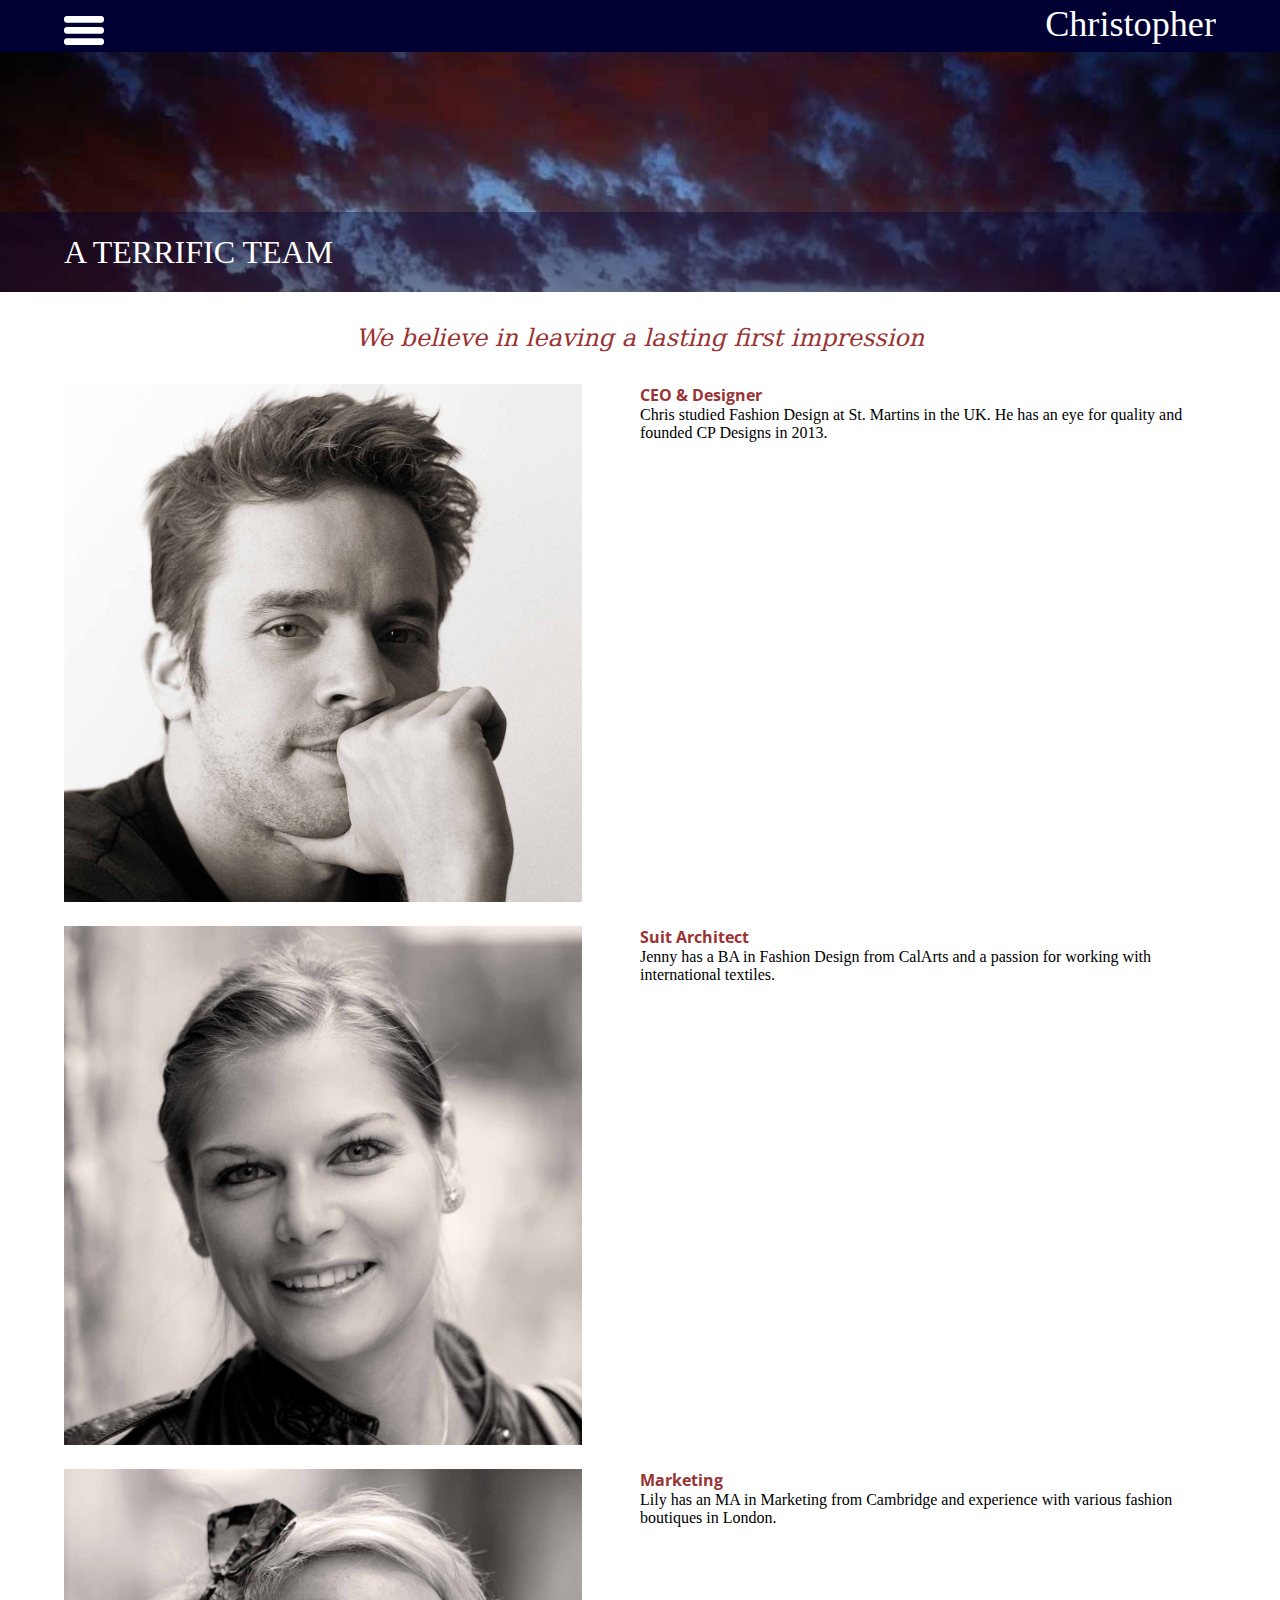
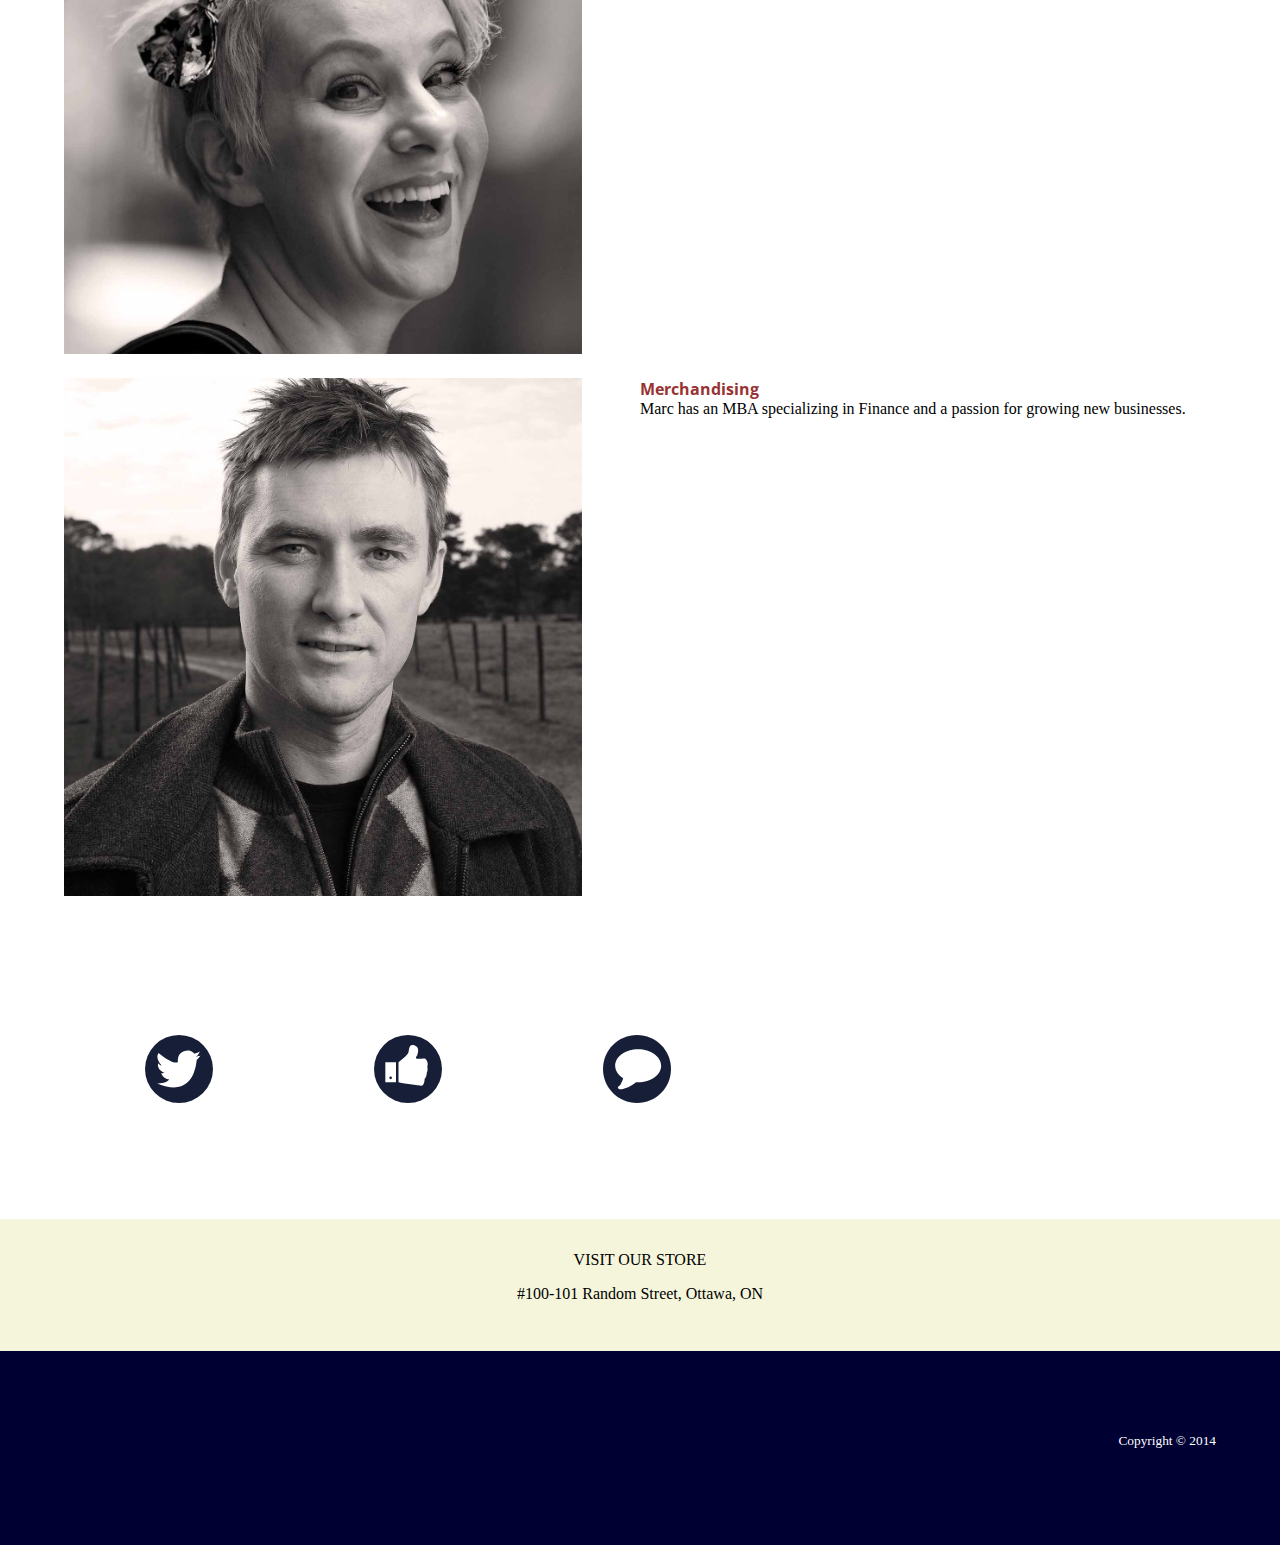
==== about.html @ 5569a4a6 "fixed figs" ====
<!DOCTYPE html>
<html lang="en-ca">
<head>
    <link href='http://fonts.googleapis.com/css?family=Open+Sans:300italic,400' rel='stylesheet' type='text/css'>
	<meta charset="utf-8">
	<title>About</title>
	<meta name="viewport" content="width=device-width,initial-scale=1">
    <link href="css/general.css" rel="stylesheet">
</head>
<body>
  
      <header class="masthead">
        <a href="index.html"><img src="images/logo-white.svg" alt="logo" class="logo"></a>
    </header>
    
        <a href="#nav" class="nav-btn" data-state="inactive"><img src="images/hamburger.svg">Navigate</a>
    
    <nav class="nav-top">	
            <ul>
				<li><a href="index.html">Home</a></li>
				<li><a href="products.html">
Suits</a></li>
			</ul>
        </nav>
    
        <div class="billboard-about">
        <div class="headline-about">
            <h1 class="h1about">A Terrific Team</h1>
        </div>
    </div>
    
    <article>
        
        <h2><span class="burgundy">We believe in leaving a lasting first impression</span></h2>
        
            <figure class="stacked">
                <img src="images/chris.jpg" alt="Chris">
                <figcaption><span class="subhead">CEO &amp; Designer</span><p>Chris studied Fashion Design at St. Martins in the UK. He has an eye for quality and founded CP Designs in 2013.</p></figcaption>
            </figure>
        
            <figure class="stacked">
                <img src="images/jenny2.jpg" alt="Jenny">
                <figcaption><span class="subhead">Suit Architect</span><p>Jenny has a BA in Fashion Design from CalArts and a passion for working with international textiles.</p></figcaption>
            </figure>

            <figure class="stacked">
                <img src="images/lily.jpg" alt="Lily">
                <figcaption><span class="subhead">Marketing</span><p>Lily has an MA in Marketing from Cambridge and experience with various fashion boutiques in London.</p></figcaption>
            </figure>
        
            <figure class="stacked">
                <img src="images/marc.jpg" alt="Marc">
                <figcaption><span class="subhead">Merchandising</span><p>Marc has an MBA specializing in Finance and a passion for growing new businesses.</p></figcaption>
            </figure>
        
        <ul class="social">
            <li>
                <a href="https://www.twitter.com"> 
                    <img src="images/twitter.svg" alt="twitter">
                </a>
            </li>
            
            <li>
                <a href="https://www.facebook.com"> 
                    <img src="images/facebook.svg" alt="facebook">
                </a>
            </li>
            
            <li>
                <a href="https://www.gmail.com"> 
                    <img src="images/chat.svg" alt="chat">
                </a>
            </li>
            
        </ul>
    
    <div class="address">
        <p>VISIT OUR STORE</p>
        <p>#100-101 Random Street, Ottawa, ON</p>
    </div>
  
    </article>
    
<script src="js/toggle.js"></script>
    
    <footer>
        
        <p class="copyright"><small>Copyright © 2014</small></p>
        
    </footer>
    
</body>
</html>
---- css/general.css ----
@charset "utf-8";

@-moz-viewport { width: device-width; scale: 1; }
@-ms-viewport { width: device-width; scale: 1; }
@-o-viewport { width: device-width; scale: 1; }
@-webkit-viewport { width: device-width; scale: 1; }
@viewport { width: device-width; scale: 1; }

* {
	-moz-box-sizing: border-box;
	-webkit-box-sizing: border-box;
	box-sizing: border-box;
}

html {
	-moz-text-size-adjust: 100%;
	-ms-text-size-adjust: 100%;
	-webkit-text-size-adjust: 100%;
	text-size-adjust: 100%;
    font-size: 100%;
}

img {
	width: 100%;
    display: block;
}

body {
    margin: 0rem 0 0;
    padding: 0;
}

.masthead {
    background-color: #000033;
    overflow: hidden;
}

.logo {
    height: 2.25rem;
    width: auto;
    margin: .5rem 5%;
    float: right;
}

.nav-top {
	max-height: 0; 
    background-color: #000033;
    overflow:hidden;

	-moz-transition: all 250ms linear;
	-o-transition: all 250ms linear;
	-webkit-transition: all 250ms linear;
	transition: all 250ms linear;
}

.nav-top[data-state="expanded"] {
	max-height: 9rem;
}

.nav-top ul { 
	margin: 0;
    padding: 1.5rem 0;
    list-style-type: none;
}

.nav-top a,
.nav-top a:link,
.nav-top a:visited {
	display: block;
	font-size: 1.25rem;
    padding: 1rem 5%;
	color: white;
	text-decoration: none;
}

.nav-btn,
.nav-btn:link,
.nav-btn:visited {
	height: 2rem;
    width: 2.5rem;
	overflow: hidden;
    position: absolute;
    top: 1rem;
    left: 5%;
	background: transparent url("../images/icon-nav.svg") no-repeat 0 0;
	text-indent: 100%;
	white-space: nowrap; 
}

.billboard {
    overflow: hidden;
    background-image: url(../images/billboard.jpg);
    background-color: black;
    background-repeat: no-repeat;
    background-position: absolute;
    background-size: 100%;
}

.billboard-about {
    overflow: hidden;
    background-image: url(../images/city.jpg);
    background-color: black;
    background-repeat: no-repeat;
    background-position: absolute;
    background-size: 100%;
    height: 15rem;
}

.billboard-suits {
    overflow: hidden;
    background-image: url(../images/wine.jpg);
    background-repeat: no-repeat;
    background-position: repeat;
    background-size: 100%;
    height: 15rem;
}

.headline {
    margin: 0;
    padding: 0;
    height: 5rem;
    background-color: rgba(204, 204, 153, .4);
}

.headline-suits {
    margin: 0;
    padding: 0;
    height: 5rem;
    background-color: rgba(102, 0, 0, .4);
}

.headline-about {
    margin: 0;
    padding: 0;
    height: 5rem;
    background-color: rgba(0, 0, 51, .4);
}

p {
    margin-top: 0;
}

h1 {
    position: relative;
    top: -3rem;
    font-family: "Cardo", serif;
    font-weight: normal;
    font-size: 2rem;
    line-height: 2.5rem;
    color: white;
    text-transform: uppercase;
    padding: 0.25rem 5%;
    margin: 10rem 0rem; 
}

.h1suits {
    position: relative;
    top: 1rem;
    font-family: "Cardo", serif;
    font-weight: normal;
    font-size: 2rem;
    line-height: 2.5rem;
    color: white;
    text-transform: uppercase;
    padding: 0.25rem 5%;
    margin: 10rem 0rem; 
}

.h1about {
    position: relative;
    top: 1rem;
    font-family: "Cardo", serif;
    font-weight: normal;
    font-size: 2rem;
    line-height: 2.5rem;
    color: white;
    text-transform: uppercase;
    padding: 0.25rem 5%;
    margin: 10rem 0rem; 
}

h2 {
    margin: 2rem 10%;
    font-family: 'Cardo', 'serif';
    font-weight: lighter;
    font-size: 1.5rem;
    font-style:italic;
    text-align: center;
    color: #000033;
}

.subhead {
    font-family: "Open Sans", sans-serif;
    font-weight: 700;
    font-size: 1rem;
    color: #993333;
    margin-bottom: 0;
}

h5 {
    font: "Didot", "Garamond", serif;
    font-weight: bold;
    font-size: 1.25rem;
    color: #000033;
    margin-bottom: 0;
    margin-top: .5rem;
}

.bucket-links {
    font: "Didot", "Garamond", serif;
    font-weight: bold;
    font-size: 1.5rem;
    color: white;
    position: absolute;
    text-transform: uppercase;
    top: 5rem;
    background-color: rgba(0, 0, 51, .6); 
    padding: .5rem;
    text-decoration: none;
}

.buckets {
    position: relative;
    size: 50%;
    display: inline;
}

.buckets figure {
    float: left;
    width: 50%;
    height: 9rem;
    overflow: hidden;
    margin: 0;
    padding:0 0 4rem;
}

.details{
    font-family: "Didot", "Garamond", serif;
    font-weight: lighter;
    font-size: 1rem;
    color: black;
    margin: .25rem 0 2.5em;
}
  
.burgundy {
    color: #993333;
}

.about {
    float: left;
}

article {
    margin:0;
    padding: 0;
}

.social {
    overflow: hidden;
    margin: 0;
    padding: 0 5%;
    width: 100%;
}

.social li {
    float: left;
    list-style-type: none;
    width: 4.25rem;
    margin: 10% 7%;
    padding: 0;
    display: inline-block;
}

.social li:last-child {
    margin-right: 0;
}

.copyright {
    float: right;
}

.address {
    text-align: center;
    background-color: beige;
    padding: 2rem;
}

.name {
    font-size: 1rem;
    color: gray;
}  

footer {
    margin: 0;
    padding: 5rem 5%;
    background-color: #000033;
    overflow: hidden;
    color: white;
    clear: both;
}

.left-image {
    float: left;
    width: 50%;
    margin-right: 0.25rem;
    margin-bottom: 2rem;
    display: inline;
}

.buttons {
    margin: 0;
    padding: 0;
    height: 8rem;
    overflow: hidden;
}

.left-button {
    position: relative;
    float: left;
    width: 50%;
    margin: 0;
    display: inline;
}

.right-button {
    position: relative;
    float: right;
    width: 50%;
    margin-left: 0;
    display: inline;
}

.pairings {
    margin: 0;
    padding: 0;
    height: 8rem;
    overflow: hidden;
}

.pairs {
    position: relative;
    float: left;
    width: 100%;
    height: 5rem;
    display: inline;
    background: gray;
    padding: 0% 0% 0% 5%;
}

.left-pair {
    position: relative;
    float: left;
    width: 25%;
    margin: 0;
    display: inline;
}

.right-pair {
    position: relative;
    float: left;
    width: 25%;
    margin-left: 0;
    display: inline;
}

.right-info {
    float: right;
    width: 30%;
    display: inline-block;
}

.stacked {
    overflow: hidden;
    margin: 0 5% 1.5rem;
    padding: 0;
}

.stacked img {
    float: left;
    width: 45%; 
    margin: 0 5% 0 0;
    padding: 0;
}

.stacked figcaption {
    float: right;
    width: 50%;
    margin: 0;
    padding: 0;
}
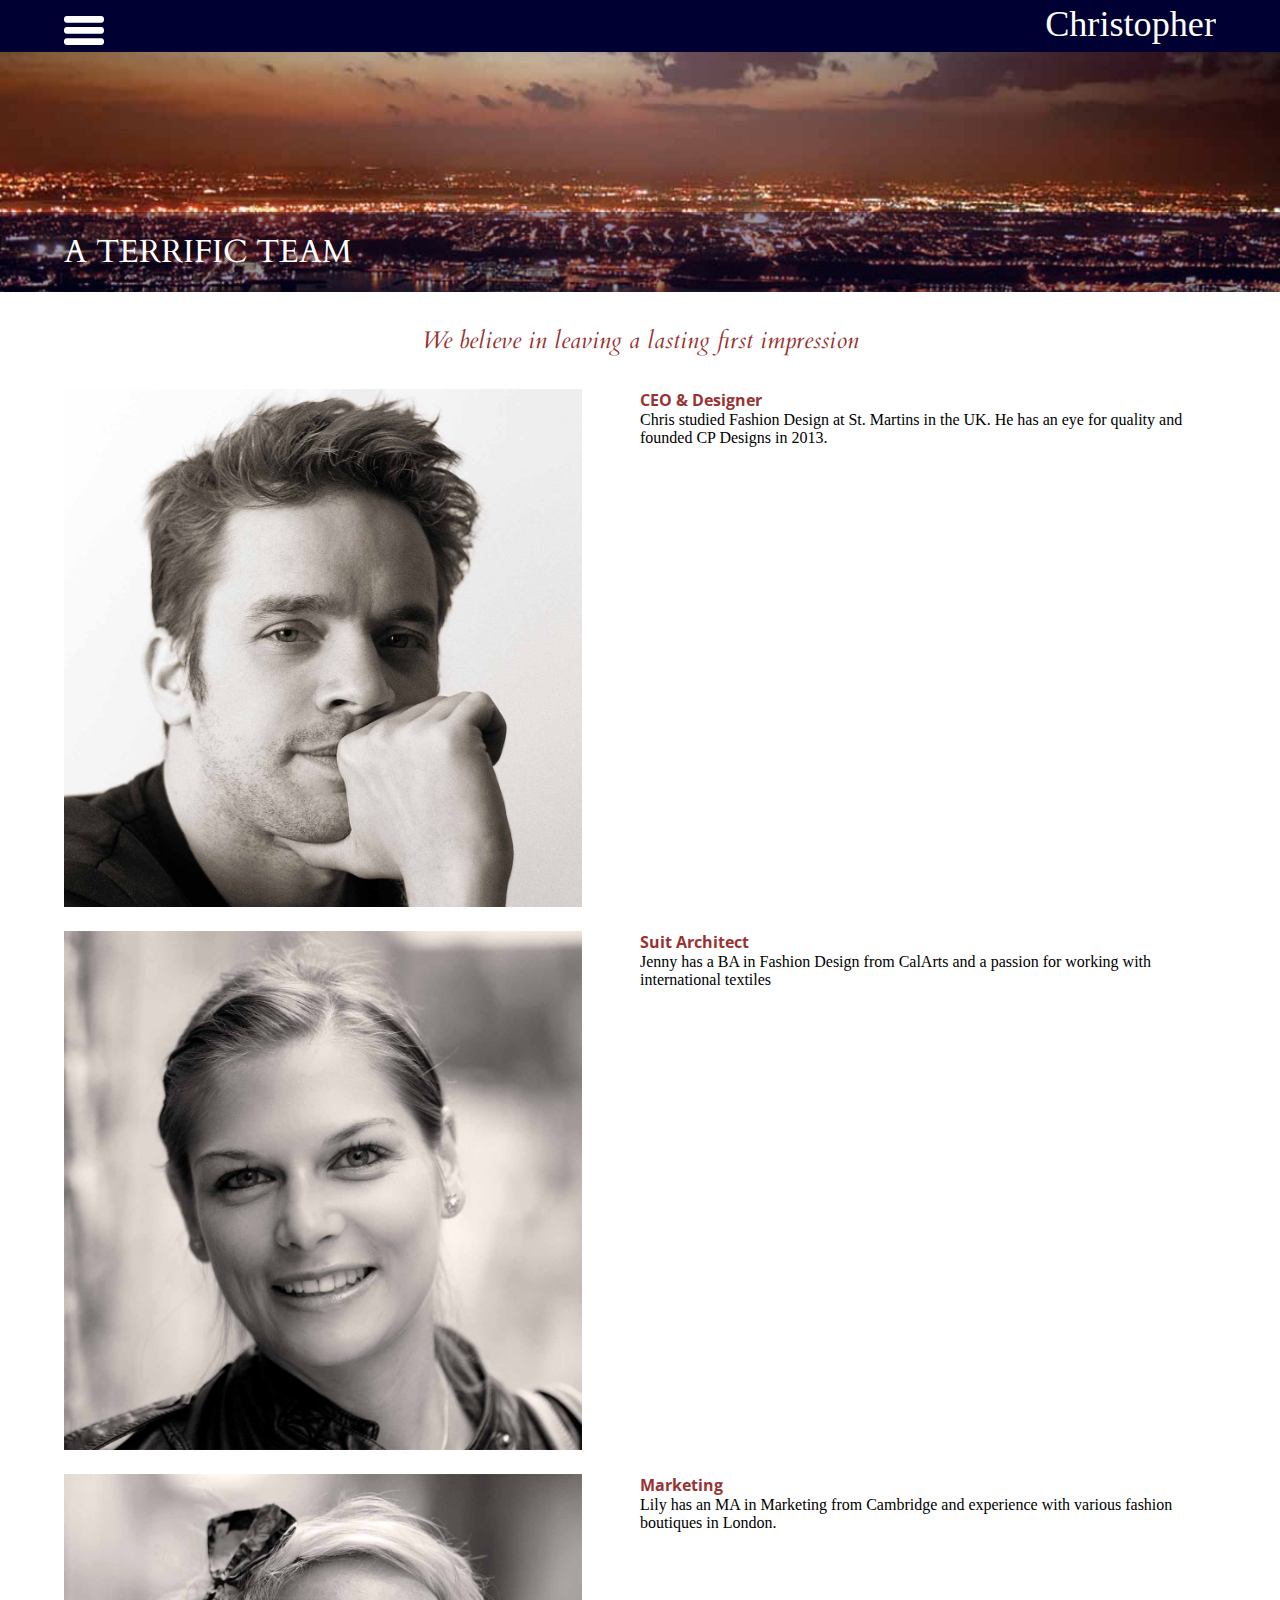
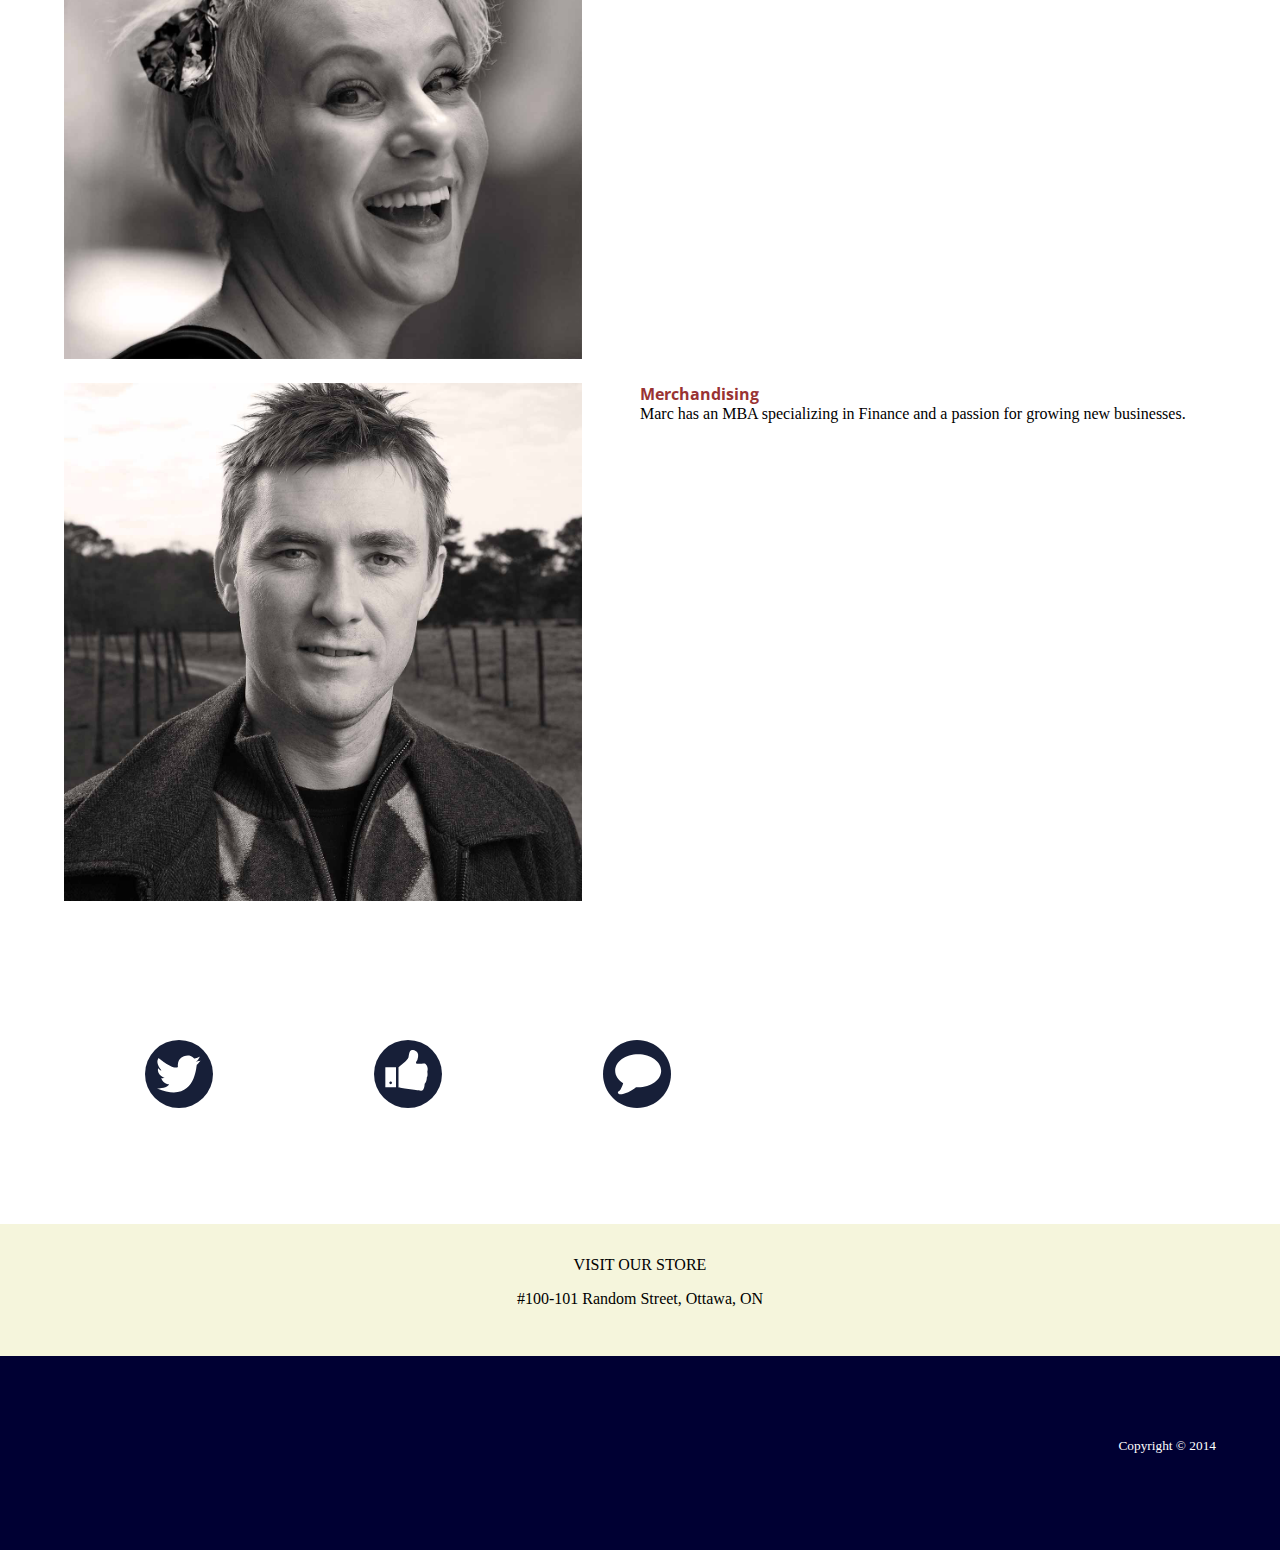
==== commit c77b27e0: "indentation" ====
--- a/about.html
+++ b/about.html
@@ -1,29 +1,33 @@
 <!DOCTYPE html>
 <html lang="en-ca">
 <head>
-    <link href='http://fonts.googleapis.com/css?family=Open+Sans:300italic,400' rel='stylesheet' type='text/css'>
 	<meta charset="utf-8">
-	<title>About</title>
+	<title>About Christopher Perry Suits</title>
 	<meta name="viewport" content="width=device-width,initial-scale=1">
     <link href="css/general.css" rel="stylesheet">
+    <link href='http://fonts.googleapis.com/css?family=Cardo:700,400italic' rel='stylesheet' type='text/css'>
+    <link href='http://fonts.googleapis.com/css?family=Open+Sans:700' rel='stylesheet' type='text/css'>
 </head>
 <body>
-  
-      <header class="masthead">
-        <a href="index.html"><img src="images/logo-white.svg" alt="logo" class="logo"></a>
+    
+    <header class="masthead">
+        
+        <a href="index.html">
+            <img src="images/logo-white.svg" alt="logo" class="logo">
+        </a>
+
+        <a href="#nav" class="nav-btn" data-state="inactive">Navigate</a>
+    
+        <nav class="nav-top">	
+            <ul>
+                <li><a href="index.html">HOME</a></li>
+                <li><a href="products.html">SUITS</a></li>
+            </ul>
+        </nav>
+        
     </header>
     
-        <a href="#nav" class="nav-btn" data-state="inactive"><img src="images/hamburger.svg">Navigate</a>
-    
-    <nav class="nav-top">	
-            <ul>
-				<li><a href="index.html">Home</a></li>
-				<li><a href="products.html">
-Suits</a></li>
-			</ul>
-        </nav>
-    
-        <div class="billboard-about">
+    <div class="billboard-about">
         <div class="headline-about">
             <h1 class="h1about">A Terrific Team</h1>
         </div>
@@ -31,27 +35,41 @@
     
     <article>
         
-        <h2><span class="burgundy">We believe in leaving a lasting first impression</span></h2>
+        <h2>
+            <span class="burgundy">We believe in leaving a lasting first impression</span>
+        </h2>
         
-            <figure class="stacked">
-                <img src="images/chris.jpg" alt="Chris">
-                <figcaption><span class="subhead">CEO &amp; Designer</span><p>Chris studied Fashion Design at St. Martins in the UK. He has an eye for quality and founded CP Designs in 2013.</p></figcaption>
-            </figure>
+        <figure class="stacked">
+            <img src="images/chris.jpg" alt="Chris">
+            <figcaption>
+                <span class="subhead">CEO &amp; Designer</span>
+                <p>Chris studied Fashion Design at St. Martins in the UK. He has an eye for quality and founded CP Designs in 2013.</p>
+            </figcaption>
+        </figure>
         
-            <figure class="stacked">
-                <img src="images/jenny2.jpg" alt="Jenny">
-                <figcaption><span class="subhead">Suit Architect</span><p>Jenny has a BA in Fashion Design from CalArts and a passion for working with international textiles.</p></figcaption>
-            </figure>
+        <figure class="stacked">
+            <img src="images/jenny2.jpg" alt="Jenny">
+            <figcaption>
+                <span class="subhead">Suit Architect</span>
+                <p>Jenny has a BA in Fashion Design from CalArts and a passion for working with international textiles</p>
+            </figcaption>
+        </figure>
 
-            <figure class="stacked">
-                <img src="images/lily.jpg" alt="Lily">
-                <figcaption><span class="subhead">Marketing</span><p>Lily has an MA in Marketing from Cambridge and experience with various fashion boutiques in London.</p></figcaption>
-            </figure>
+        <figure class="stacked">
+            <img src="images/lily.jpg" alt="Lily">
+            <figcaption>
+                <span class="subhead">Marketing</span>
+                <p>Lily has an MA in Marketing from Cambridge and experience with various fashion boutiques in London.</p>
+            </figcaption>
+        </figure>
         
-            <figure class="stacked">
-                <img src="images/marc.jpg" alt="Marc">
-                <figcaption><span class="subhead">Merchandising</span><p>Marc has an MBA specializing in Finance and a passion for growing new businesses.</p></figcaption>
-            </figure>
+        <figure class="stacked">
+            <img src="images/marc.jpg" alt="Marc">
+            <figcaption>
+                <span class="subhead">Merchandising</span>
+                <p>Marc has an MBA specializing in Finance and a passion for growing new businesses.</p>
+            </figcaption>
+        </figure>
         
         <ul class="social">
             <li>
@@ -81,12 +99,9 @@
   
     </article>
     
-<script src="js/toggle.js"></script>
-    
     <footer>
-        
         <p class="copyright"><small>Copyright © 2014</small></p>
-        
+        <script src="js/toggle.js"></script>
     </footer>
     
 </body>
--- a/css/general.css
+++ b/css/general.css
@@ -54,12 +54,12 @@
 }
 
 .nav-top[data-state="expanded"] {
-	max-height: 9rem;
+	max-height: 12rem;
 }
 
 .nav-top ul { 
 	margin: 0;
-    padding: 1.5rem 0;
+    padding: 4rem 0;
     list-style-type: none;
 }
 
@@ -82,7 +82,7 @@
     position: absolute;
     top: 1rem;
     left: 5%;
-	background: transparent url("../images/icon-nav.svg") no-repeat 0 0;
+	background: transparent url("../images/hamburger.svg") no-repeat 0 0;
 	text-indent: 100%;
 	white-space: nowrap; 
 }
@@ -91,8 +91,8 @@
     overflow: hidden;
     background-image: url(../images/billboard.jpg);
     background-color: black;
+    background-position: center center;
     background-repeat: no-repeat;
-    background-position: absolute;
     background-size: 100%;
 }
 
@@ -101,7 +101,7 @@
     background-image: url(../images/city.jpg);
     background-color: black;
     background-repeat: no-repeat;
-    background-position: absolute;
+    background-position: center center;
     background-size: 100%;
     height: 15rem;
 }
@@ -110,7 +110,7 @@
     overflow: hidden;
     background-image: url(../images/wine.jpg);
     background-repeat: no-repeat;
-    background-position: repeat;
+    background-position: center center;
     background-size: 100%;
     height: 15rem;
 }
@@ -221,7 +221,7 @@
 
 .buckets {
     position: relative;
-    size: 50%;
+    width: 50%;
     display: inline;
 }
 
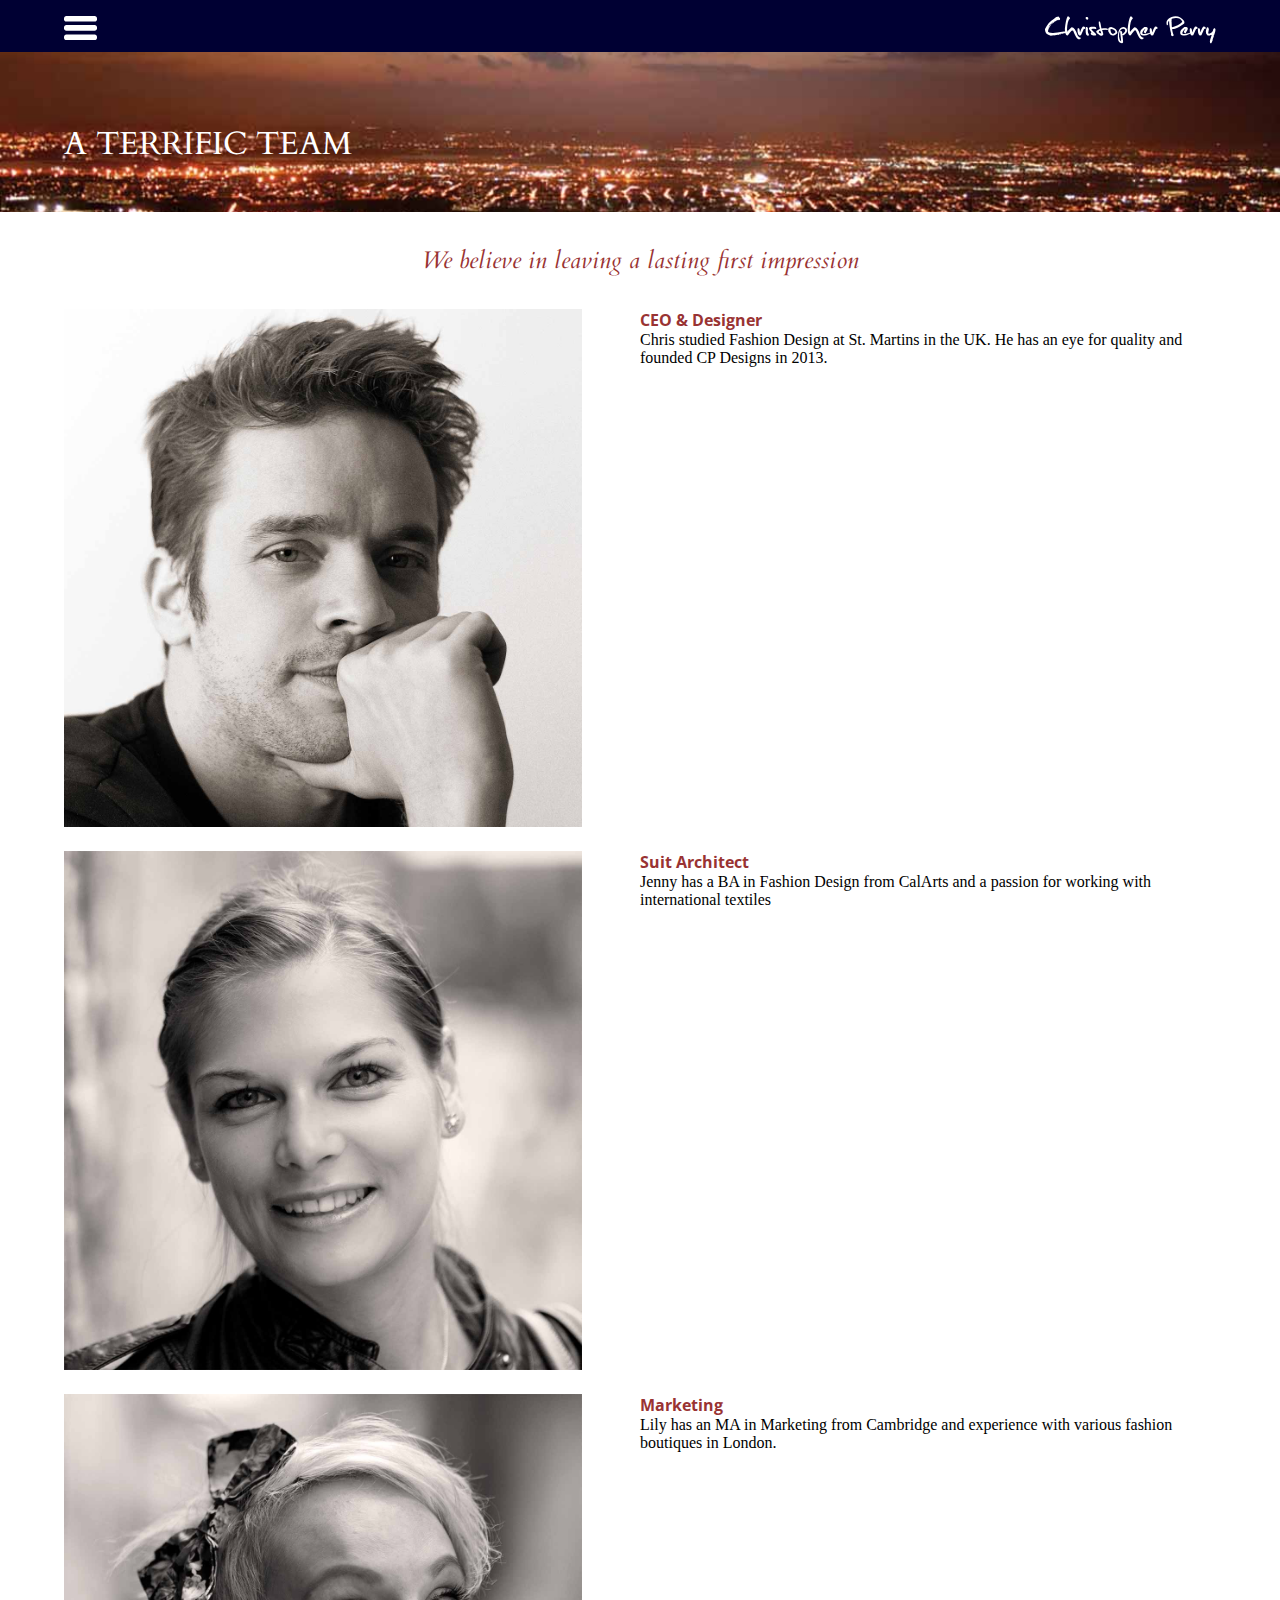
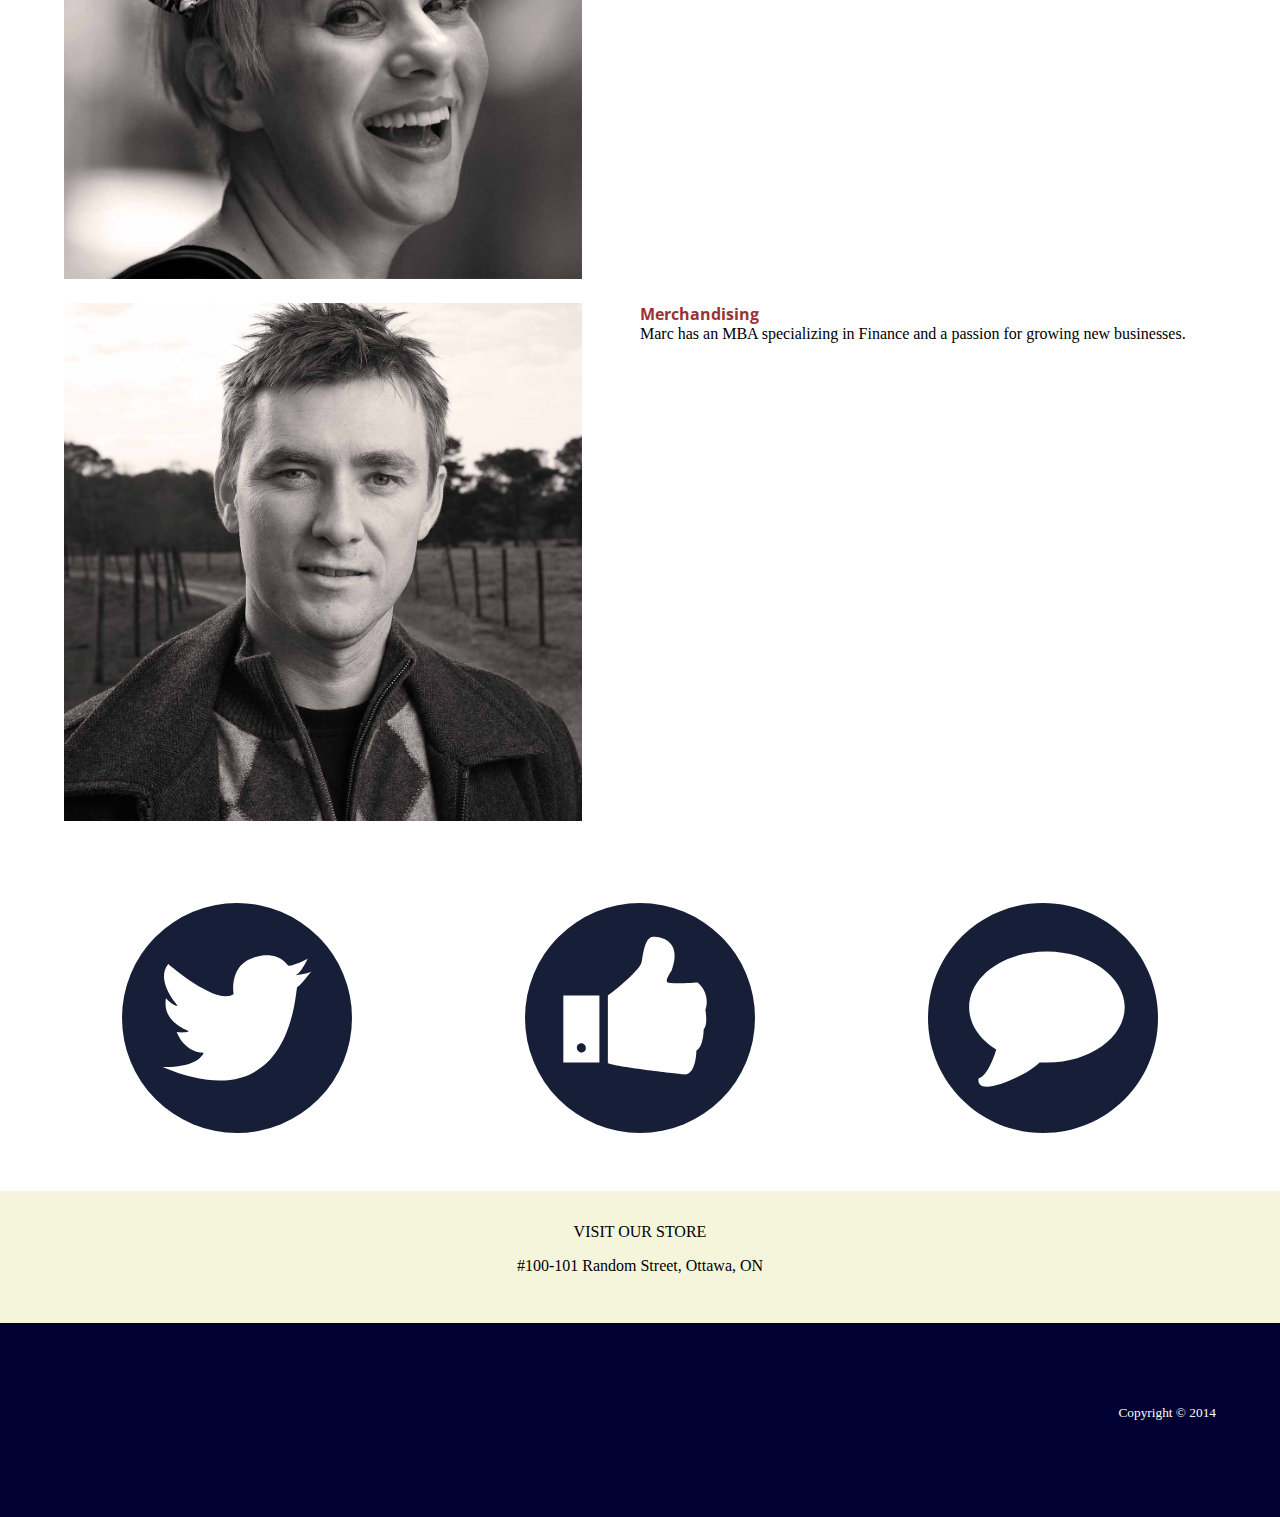
==== commit 6a73f22c: "Billboard Fix" ====
--- a/about.html
+++ b/about.html
@@ -28,9 +28,7 @@
     </header>
     
     <div class="billboard-about">
-        <div class="headline-about">
-            <h1 class="h1about">A Terrific Team</h1>
-        </div>
+            <h1>A Terrific Team</h1>
     </div>
     
     <article>
--- a/css/general.css
+++ b/css/general.css
@@ -26,13 +26,13 @@
 }
 
 body {
-    margin: 0rem 0 0;
+    margin: 0;
     padding: 0;
 }
 
 .masthead {
+    overflow: hidden;
     background-color: #000033;
-    overflow: hidden;
 }
 
 .logo {
@@ -42,11 +42,24 @@
     float: right;
 }
 
+.nav-btn,
+.nav-btn:link,
+.nav-btn:visited {
+	height: 1.5rem;
+    width: 2.5rem;
+	overflow: hidden;
+    position: absolute;
+    top: 1rem;
+    left: 5%;
+	background: transparent url("../images/hamburger.svg") no-repeat 0 0;
+	text-indent: 100%;
+	white-space: nowrap; 
+}
+
 .nav-top {
 	max-height: 0; 
     background-color: #000033;
     overflow:hidden;
-
 	-moz-transition: all 250ms linear;
 	-o-transition: all 250ms linear;
 	-webkit-transition: all 250ms linear;
@@ -73,110 +86,99 @@
 	text-decoration: none;
 }
 
-.nav-btn,
-.nav-btn:link,
-.nav-btn:visited {
-	height: 2rem;
-    width: 2.5rem;
-	overflow: hidden;
-    position: absolute;
-    top: 1rem;
-    left: 5%;
-	background: transparent url("../images/hamburger.svg") no-repeat 0 0;
-	text-indent: 100%;
-	white-space: nowrap; 
-}
-
 .billboard {
     overflow: hidden;
     background-image: url(../images/billboard.jpg);
-    background-color: black;
-    background-position: center center;
-    background-repeat: no-repeat;
-    background-size: 100%;
-}
-
-.billboard-about {
-    overflow: hidden;
-    background-image: url(../images/city.jpg);
     background-color: black;
     background-repeat: no-repeat;
     background-position: center center;
     background-size: 100%;
-    height: 15rem;
-}
-
-.billboard-suits {
-    overflow: hidden;
-    background-image: url(../images/wine.jpg);
+}
+
+.billboard-about {
+    overflow: hidden;
+    width: 100%;
+    height: 10rem;
+    background-image: url(../images/city.jpg);
+    background-color: white;
     background-repeat: no-repeat;
     background-position: center center;
     background-size: 100%;
-    height: 15rem;
-}
-
-.headline {
-    margin: 0;
-    padding: 0;
-    height: 5rem;
-    background-color: rgba(204, 204, 153, .4);
-}
-
-.headline-suits {
-    margin: 0;
-    padding: 0;
-    height: 5rem;
-    background-color: rgba(102, 0, 0, .4);
-}
-
-.headline-about {
-    margin: 0;
-    padding: 0;
-    height: 5rem;
-    background-color: rgba(0, 0, 51, .4);
-}
-
-p {
-    margin-top: 0;
+}
+
+.billboard-suits {
+    overflow: hidden;
+    width: 100%;
+    height: 10rem;
+    background-image: url(../images/wine.jpg);
+    background-color: white;
+    background-repeat: no-repeat;
+    background-position: center center;
+    background-size: 100%;
 }
 
 h1 {
-    position: relative;
-    top: -3rem;
+    margin: 35% 5%;
+    padding: -5% 5%;
+    top: -50%;
+    position: relative;
     font-family: "Cardo", serif;
     font-weight: normal;
     font-size: 2rem;
     line-height: 2.5rem;
     color: white;
     text-transform: uppercase;
+}
+
+.billboard-about h1 {
+    margin: 3.5rem 0rem;
     padding: 0.25rem 5%;
-    margin: 10rem 0rem; 
-}
-
-.h1suits {
-    position: relative;
-    top: 1rem;
+    top: .75rem;
+    position: relative;
     font-family: "Cardo", serif;
     font-weight: normal;
     font-size: 2rem;
     line-height: 2.5rem;
     color: white;
     text-transform: uppercase;
+}
+
+.h1suits {
+    position: relative;
+    top: .75rem;
     padding: 0.25rem 5%;
-    margin: 10rem 0rem; 
-}
-
-.h1about {
-    position: relative;
-    top: 1rem;
+    margin: 3.5rem 0rem;
     font-family: "Cardo", serif;
     font-weight: normal;
     font-size: 2rem;
     line-height: 2.5rem;
     color: white;
     text-transform: uppercase;
-    padding: 0.25rem 5%;
-    margin: 10rem 0rem; 
+}
+
+.headline {
+    margin: 0;
+    padding: 0;
+    height: 5rem;
+    background-color: rgba(0, 0, 51, .4);
+}
+
+.headline-about {
+    height: 4rem;
+    padding: 0;
+    margin: 5rem 0 -1rem 0;
+    background-color: rgba(51, 0, 0, .5);
+}
+
+.headline-suits {
+    height: 4rem;
+    padding: 0;
+    margin: 5rem 0 -1rem 0;
+    background-color: rgba(102, 0, 0, .4);
+}
+
+p {
+    margin-top: 0;
 }
 
 h2 {
@@ -197,23 +199,14 @@
     margin-bottom: 0;
 }
 
-h5 {
-    font: "Didot", "Garamond", serif;
-    font-weight: bold;
-    font-size: 1.25rem;
-    color: #000033;
-    margin-bottom: 0;
-    margin-top: .5rem;
-}
-
-.bucket-links {
+.buckets figcaption {
     font: "Didot", "Garamond", serif;
     font-weight: bold;
     font-size: 1.5rem;
     color: white;
     position: absolute;
     text-transform: uppercase;
-    top: 5rem;
+    top: 4.5rem;
     background-color: rgba(0, 0, 51, .6); 
     padding: .5rem;
     text-decoration: none;
@@ -222,6 +215,7 @@
 .buckets {
     position: relative;
     width: 50%;
+    height: 9rem;
     display: inline;
 }
 
@@ -231,27 +225,35 @@
     height: 9rem;
     overflow: hidden;
     margin: 0;
-    padding:0 0 4rem;
-}
-
-.details{
-    font-family: "Didot", "Garamond", serif;
-    font-weight: lighter;
-    font-size: 1rem;
-    color: black;
-    margin: .25rem 0 2.5em;
-}
-  
+    padding:0;
+}
+ 
 .burgundy {
     color: #993333;
 }
 
-.about {
-    float: left;
-}
-
 article {
     margin:0;
+    padding: 0;
+}
+
+.stacked {
+    overflow: hidden;
+    margin: 0 5% 1.5rem;
+    padding: 0;
+}
+
+.stacked img {
+    float: left;
+    width: 45%; 
+    margin: 0 5% 0 0;
+    padding: 0;
+}
+
+.stacked figcaption {
+    float: right;
+    width: 50%;
+    margin: 0;
     padding: 0;
 }
 
@@ -265,9 +267,9 @@
 .social li {
     float: left;
     list-style-type: none;
-    width: 4.25rem;
-    margin: 10% 7%;
-    padding: 0;
+    width: 30%;
+    margin: 0 5% 0 0;
+    padding: 5%;
     display: inline-block;
 }
 
@@ -285,11 +287,6 @@
     padding: 2rem;
 }
 
-.name {
-    font-size: 1rem;
-    color: gray;
-}  
-
 footer {
     margin: 0;
     padding: 5rem 5%;
@@ -297,94 +294,4 @@
     overflow: hidden;
     color: white;
     clear: both;
-}
-
-.left-image {
-    float: left;
-    width: 50%;
-    margin-right: 0.25rem;
-    margin-bottom: 2rem;
-    display: inline;
-}
-
-.buttons {
-    margin: 0;
-    padding: 0;
-    height: 8rem;
-    overflow: hidden;
-}
-
-.left-button {
-    position: relative;
-    float: left;
-    width: 50%;
-    margin: 0;
-    display: inline;
-}
-
-.right-button {
-    position: relative;
-    float: right;
-    width: 50%;
-    margin-left: 0;
-    display: inline;
-}
-
-.pairings {
-    margin: 0;
-    padding: 0;
-    height: 8rem;
-    overflow: hidden;
-}
-
-.pairs {
-    position: relative;
-    float: left;
-    width: 100%;
-    height: 5rem;
-    display: inline;
-    background: gray;
-    padding: 0% 0% 0% 5%;
-}
-
-.left-pair {
-    position: relative;
-    float: left;
-    width: 25%;
-    margin: 0;
-    display: inline;
-}
-
-.right-pair {
-    position: relative;
-    float: left;
-    width: 25%;
-    margin-left: 0;
-    display: inline;
-}
-
-.right-info {
-    float: right;
-    width: 30%;
-    display: inline-block;
-}
-
-.stacked {
-    overflow: hidden;
-    margin: 0 5% 1.5rem;
-    padding: 0;
-}
-
-.stacked img {
-    float: left;
-    width: 45%; 
-    margin: 0 5% 0 0;
-    padding: 0;
-}
-
-.stacked figcaption {
-    float: right;
-    width: 50%;
-    margin: 0;
-    padding: 0;
 }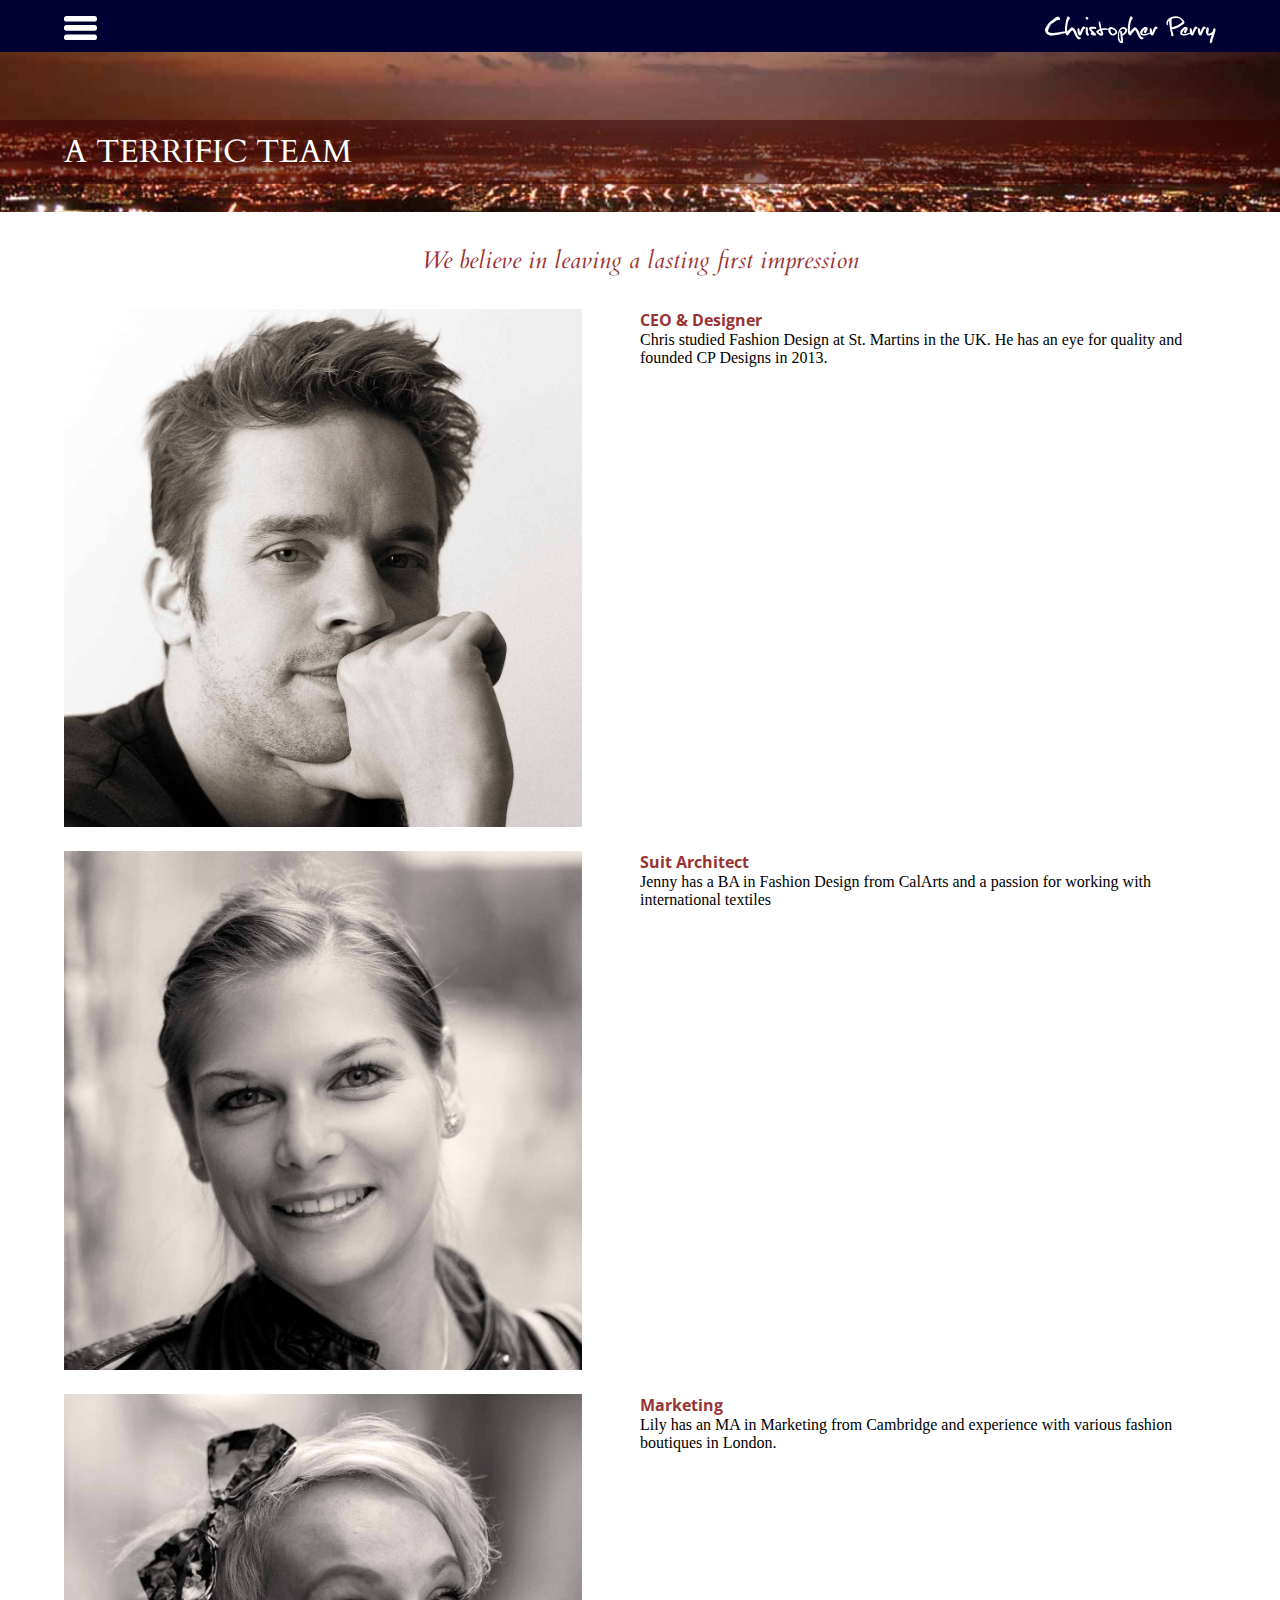
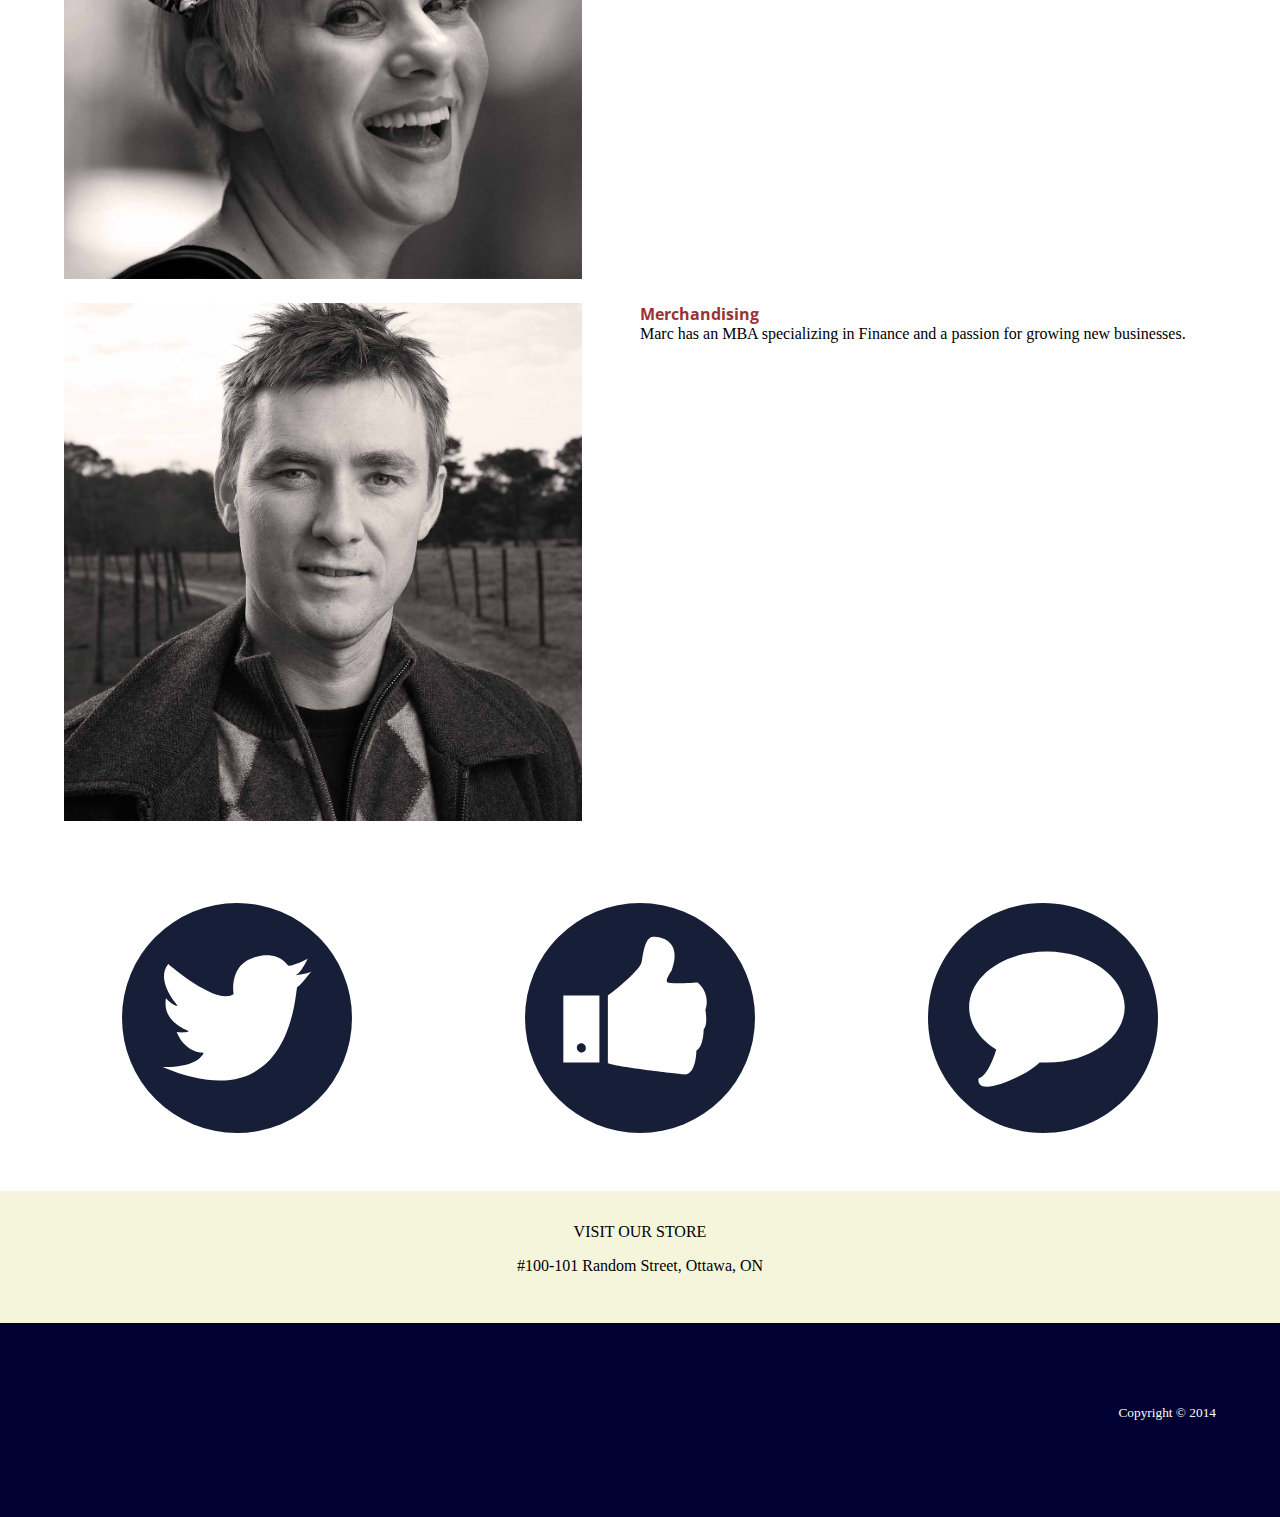
==== commit 6fb9b910: "update navigation drop down" ====
--- a/about.html
+++ b/about.html
@@ -20,7 +20,7 @@
     
         <nav class="nav-top">	
             <ul>
-                <li><a href="index.html">HOME</a></li>
+                <li><a href="about.html">ABOUT</a></li>
                 <li><a href="products.html">SUITS</a></li>
             </ul>
         </nav>
@@ -28,7 +28,7 @@
     </header>
     
     <div class="billboard-about">
-            <h1>A Terrific Team</h1>
+        <h1>A Terrific Team</h1>
     </div>
     
     <article>
--- a/css/general.css
+++ b/css/general.css
@@ -132,7 +132,7 @@
 
 .billboard-about h1 {
     margin: 3.5rem 0rem;
-    padding: 0.25rem 5%;
+    padding: .75rem 5%;
     top: .75rem;
     position: relative;
     font-family: "Cardo", serif;
@@ -141,12 +141,13 @@
     line-height: 2.5rem;
     color: white;
     text-transform: uppercase;
-}
-
-.h1suits {
+    background-color: rgba(51, 0, 0, .5);
+}
+
+.billboard-suits h1 {
     position: relative;
     top: .75rem;
-    padding: 0.25rem 5%;
+    padding: .75rem 5%;
     margin: 3.5rem 0rem;
     font-family: "Cardo", serif;
     font-weight: normal;
@@ -154,6 +155,7 @@
     line-height: 2.5rem;
     color: white;
     text-transform: uppercase;
+    background-color: rgba(102, 0, 0, .4);
 }
 
 .headline {
@@ -161,20 +163,6 @@
     padding: 0;
     height: 5rem;
     background-color: rgba(0, 0, 51, .4);
-}
-
-.headline-about {
-    height: 4rem;
-    padding: 0;
-    margin: 5rem 0 -1rem 0;
-    background-color: rgba(51, 0, 0, .5);
-}
-
-.headline-suits {
-    height: 4rem;
-    padding: 0;
-    margin: 5rem 0 -1rem 0;
-    background-color: rgba(102, 0, 0, .4);
 }
 
 p {
